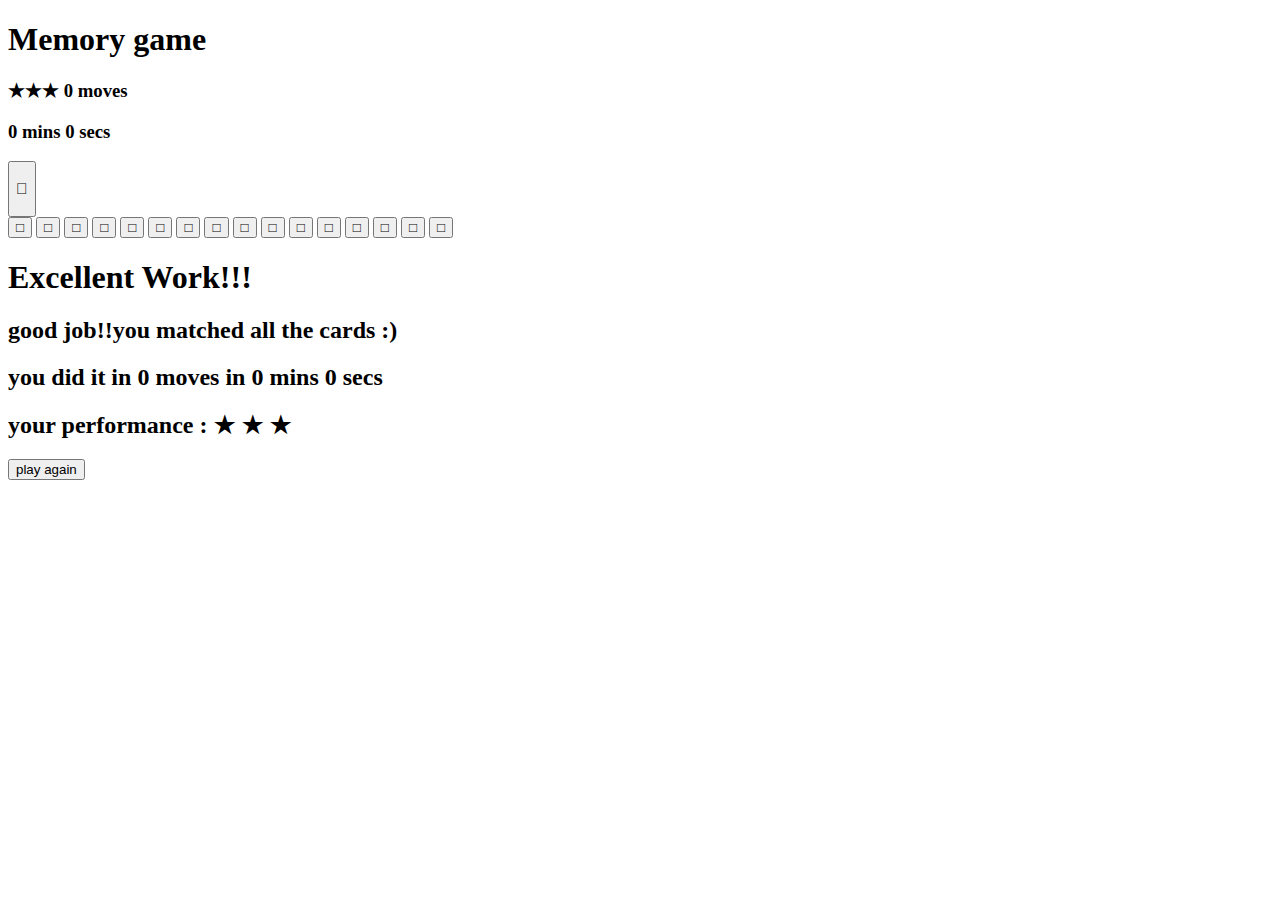
==== index.html @ 1a5dfd15 "Rename mgame.html to index.html" ====
<!DOCTYPE html>
<html lang="en">
<head>
    <meta charset="UTF-8">
    <link rel="stylesheet" href="mgame.css">
    <link rel="stylesheet" href="https://cdnjs.cloudflare.com/ajax/libs/font-awesome/4.7.0/css/font-awesome.min.css">

    
    <title>memory game</title>
</head>
<body>
    <h1 id="websiteName">Memory game</h1>
    <header>

  

  <h3><span class="orangeRedStars" id="stars">&#9733;&#9733;&#9733;</span> <span id="moves">0</span> moves</h3>

  <h3 class="timer"><span id="mins">0</span> mins <span id="secs">0</span> secs</h3>
 <button id="retry"><h3>&#xf021;</h3></button>

  
  </header>
<div id="board-container-flex">
    <div id="game">


<button class="card">&#9633;</button>
<button class="card">&#9633;</button>
<button class="card">&#9633;</button>
<button class="card">&#9633;</button>



<button class="card">&#9633;</button>
<button class="card">&#9633;</button>
<button class="card">&#9633;</button>
<button class="card">&#9633;</button>



<button class="card">&#9633;</button>
<button class="card">&#9633;</button>
<button class="card">&#9633;</button>
<button class="card">&#9633;</button>



<button class="card">&#9633;</button>
<button class="card">&#9633;</button>
<button class="card">&#9633;</button>
<button class="card">&#9633;</button>


    </div>
</div>
<div id="result">
    <h1>Excellent Work!!!</h1>
<h2>good job!!you matched all the cards :) </h2>
<h2>you did it in <span id="resultMoves">0</span> moves in <span id="resultMins">0</span> mins <span id="resultSecs">0</span> secs</h2>
<h2>your performance : <span class ="orangeRedStars" id="starsResult">&#9733; &#9733; &#9733;</span></h2>
<button id="playAgain">play again</button>
</h2>

</div>
<script src="mgame.js"></script>
</body>
</html>
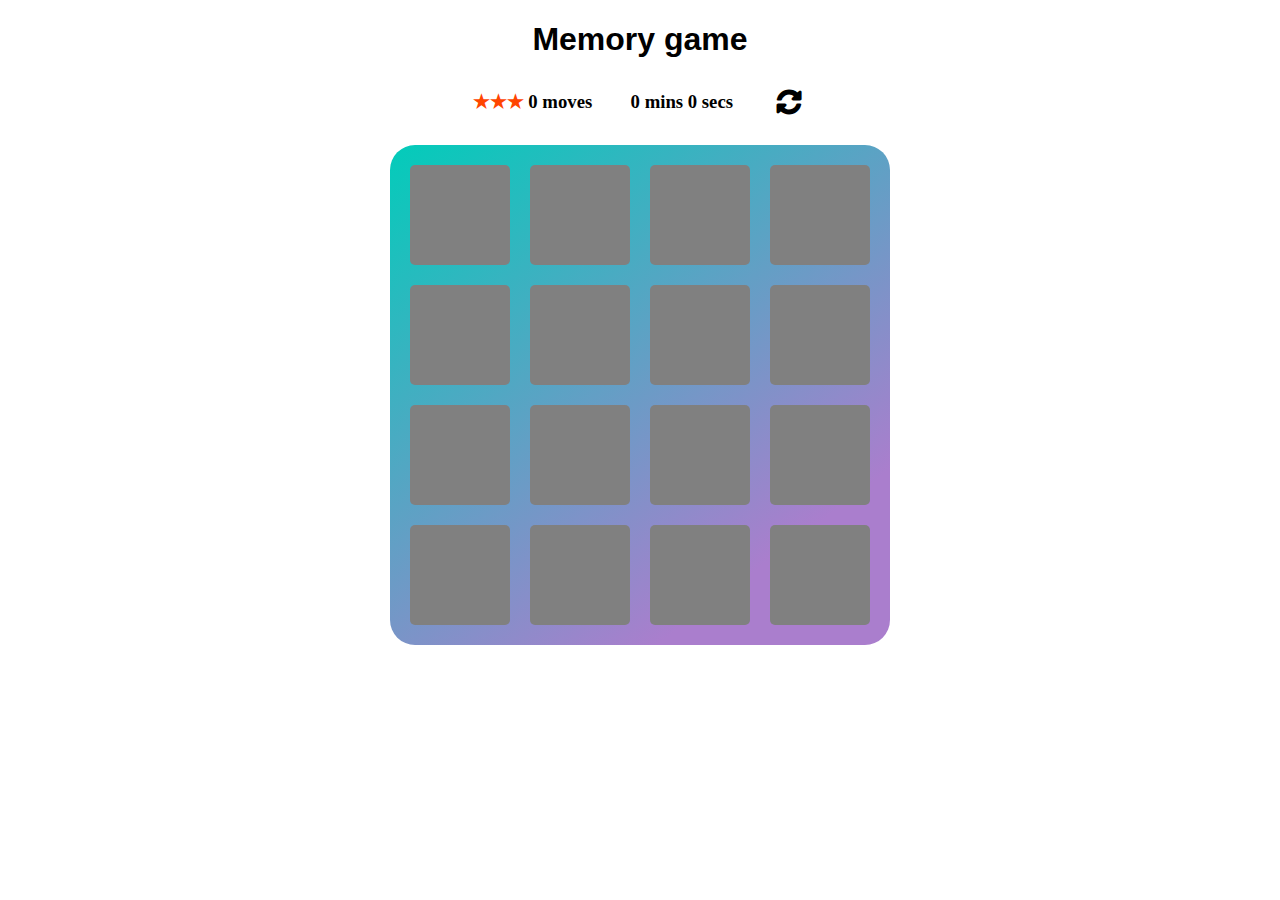
==== commit 648692ea: "Update index.html" ====
--- a/index.html
+++ b/index.html
@@ -2,6 +2,7 @@
 <html lang="en">
 <head>
     <meta charset="UTF-8">
+    <meta name="google-site-verification" content="r6mboUU1MYGE7f_ufXx0ACY5E_VNCIIZiJl7vrZkJqk" />
     <link rel="stylesheet" href="mgame.css">
     <link rel="stylesheet" href="https://cdnjs.cloudflare.com/ajax/libs/font-awesome/4.7.0/css/font-awesome.min.css">
 
--- a/mgame.css
+++ b/mgame.css
@@ -0,0 +1,117 @@
+body{
+    background: url("https://memory-puzzle-game.netlify.com/img/geometry2.png");
+    margin:0;
+}
+h1{
+    margin-bottom: 0;
+}
+
+header{
+    display:flex;
+    align-items: center;
+    justify-content: center;
+    width:100%;
+height:5%;
+}
+
+#websiteName{
+    text-align: center;
+    font-family: 'Segoe UI', Tahoma, Geneva, Verdana, sans-serif;
+} 
+.orangeRedStars{
+    color:orangered;
+ 
+}
+#result{
+    background-color: white;
+    position : absolute;
+    top:5vh;
+
+box-shadow: 2em 2em 5em black;
+display: none;
+
+    width:100vw;
+
+}
+
+
+#result:nth-child(n){
+    text-align: center;
+    font-family: 'Segoe UI', Tahoma, Geneva, Verdana, sans-serif;
+}
+#playAgain{
+    width: 30%;
+    height:10vh;
+    margin-bottom: 5vh;
+    background-color: black;
+    color:white;
+}
+
+button::-moz-focus-inner {
+    border: none;
+  }
+  button{
+      border:none;
+  }
+  
+.timer{
+    margin-left: 3%;
+}
+#retry{
+    margin-left: 3%;
+    background-color: transparent;
+    border:none;
+    height: 5%;
+    font-size: 150%;
+    font-family: FontAwesome;
+    background-color: transparent;
+}
+
+#board-container-flex{
+    display: flex;
+    justify-content: center;
+
+}
+#game{
+    height: 500px;
+    width:500px;
+    display: grid;
+    grid-template-columns:20% 20% 20% 20%;
+    grid-template-rows: 20% 20% 20% 20%;
+grid-gap: 4%;
+  border-radius: 5%;
+justify-content: center;
+align-content: center;
+  background :linear-gradient(-217deg,#02ccba,#aa7ecd 80%);
+ 
+}
+
+.card {
+    background-color: grey;
+
+
+
+font-family: FontAwesome;
+font-size: xx-large; 
+
+color:grey;
+padding: 0;
+border-radius: 5%;
+}
+
+
+
+
+
+@media (max-width: 1000px){
+
+
+    #game{
+        height: 90vw;
+        width:90vw;
+
+    }
+
+
+} 
+
